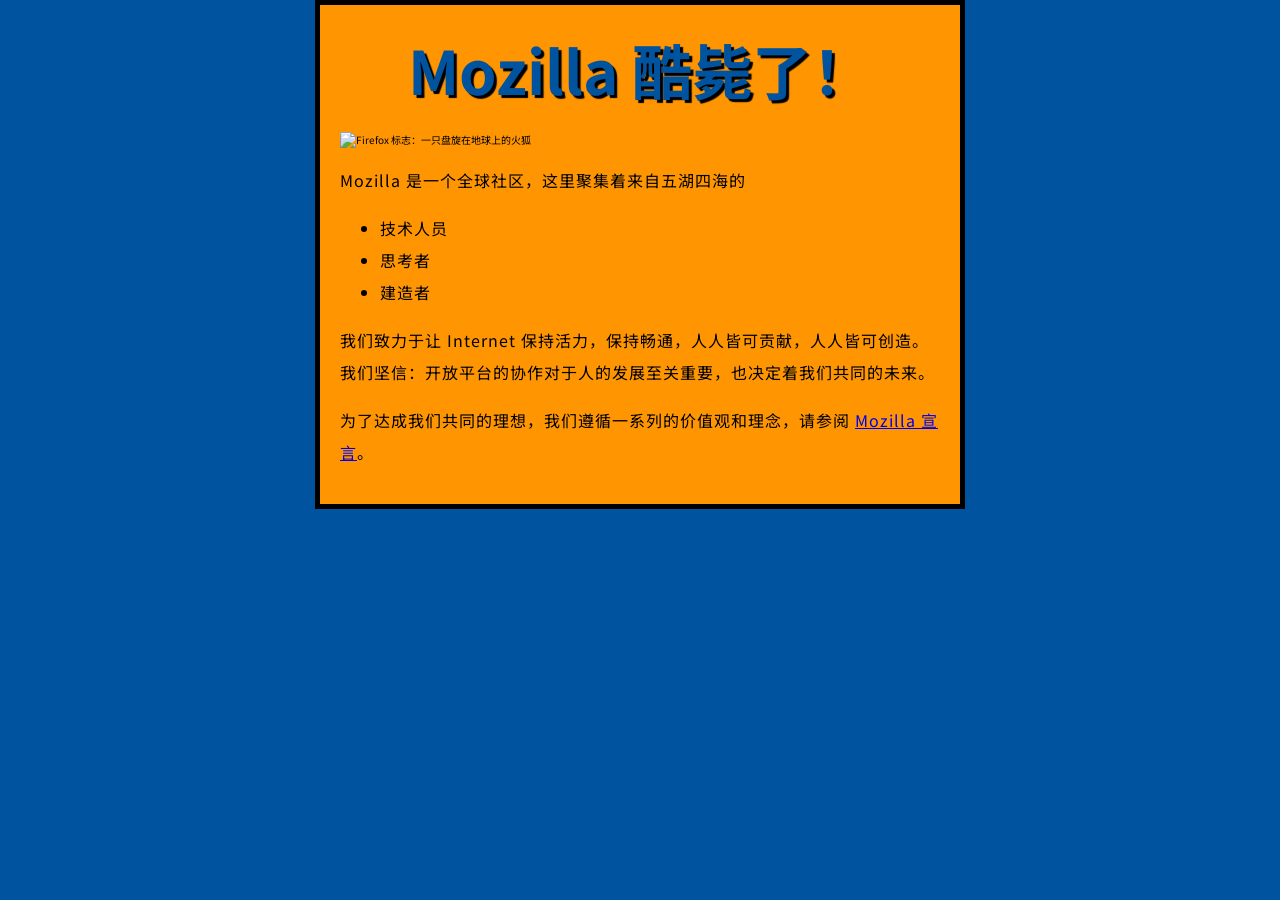
==== index.html @ 2fa98a9c "Rename index.md to index.html" ====
<!DOCTYPE html>
<html>
  <head>
    <meta charset="utf-8">
    <title>测试页面</title>
    <link href="https://fonts.googleapis.com/css?family=Noto+Sans+SC" rel="stylesheet">
    <link href="styles/style.css" rel="stylesheet">
  </head>
  <body>
    <h1>Mozilla 酷毙了！</h1>
    <img src="images/firefox-icon.png" alt="Firefox 标志：一只盘旋在地球上的火狐">

    <p>Mozilla 是一个全球社区，这里聚集着来自五湖四海的</p>

    <ul>
      <li>技术人员</li>
      <li>思考者</li>
      <li>建造者</li>
    </ul>

    <p>我们致力于让 Internet 保持活力，保持畅通，人人皆可贡献，人人皆可创造。我们坚信：开放平台的协作对于人的发展至关重要，也决定着我们共同的未来。</p>

    <p>为了达成我们共同的理想，我们遵循一系列的价值观和理念，请参阅 <a href="https://www.mozilla.org/zh-CN/about/manifesto/">Mozilla 宣言</a>。</p>
  </body>
</html>
---- styles/style.css ----
html {
    font-size: 10px;
    font-family: 'Noto Sans SC', sans-serif;
    background-color: #00539F;
  }
  
  body {
    width: 600px;
    margin: 0 auto;
    background-color: #FF9500;
    padding: 0 20px 20px 20px;
    border: 5px solid black;
  }
  
  h1 {
    font-size: 60px;
    text-align: center;
    margin: 0;
    padding: 20px 0;
    color: #00539F;
    text-shadow: 3px 3px 1px black;
  }
  
  p, li {
    font-size: 16px;
    line-height: 2;
    letter-spacing: 1px;
  }
  
  img {
    display: block;
    margin: 0 auto;
  }
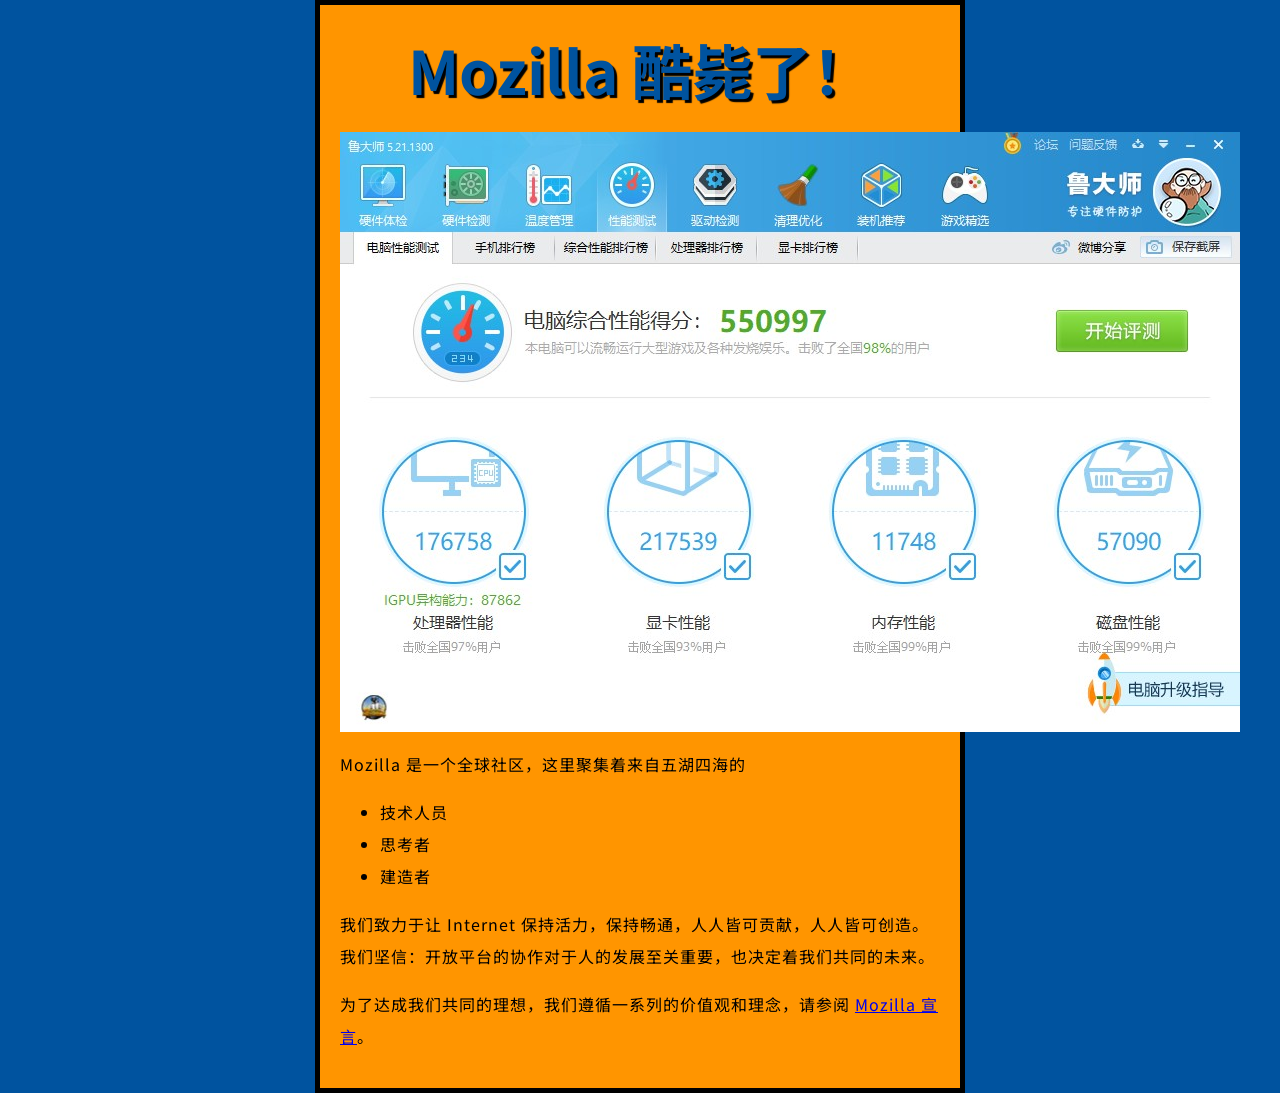
==== commit 3cf6bf57: "Update index.html" ====
--- a/index.html
+++ b/index.html
@@ -8,7 +8,7 @@
   </head>
   <body>
     <h1>Mozilla 酷毙了！</h1>
-    <img src="images/firefox-icon.png" alt="Firefox 标志：一只盘旋在地球上的火狐">
+    <img src="images/ludashi.jpg" alt="Firefox 标志：一只盘旋在地球上的火狐">
 
     <p>Mozilla 是一个全球社区，这里聚集着来自五湖四海的</p>
 
